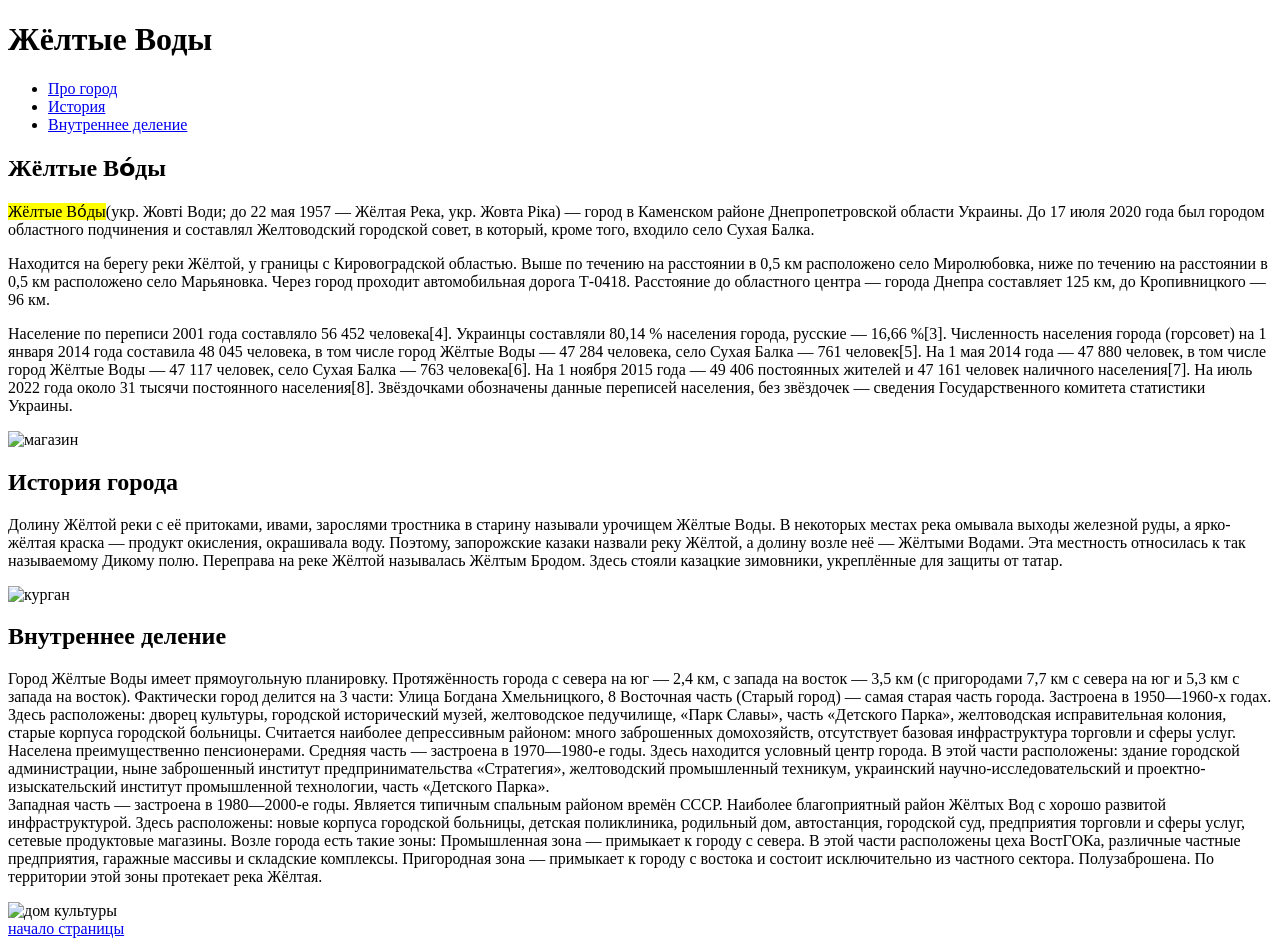
==== lesson_2/index.html @ 6a4b074c "Add files via upload" ====
<!DOCTYPE html>
<html lang="ru">
<head>
   <meta charset="UTF-8">
   <meta name="viewport" content="width=device-width, initial-scale=1.0">
   <title>Желтые Воды</title>
</head>
<body>
  <header id="top">
   <h1>Жёлтые Воды</h1>
  </header>
  <main>
   <div class="list">
      <ul>
         <li>
            <a href="#zv">Про город</a>
         </li>
         <li>
            <a href="#history">История</a>
         </li>
         <li>
            <a href="#internal_division">Внутреннее деление</a>
         </li>
      </ul>
   </div>
   <div id="zv" class="zv">
      <h2>Жёлтые Во́ды</h2>
      <p><mark>Жёлтые Во́ды</mark>(укр. Жовті Води; до 22 мая 1957 — Жёлтая Река, укр. Жовта Ріка) — город в Каменском районе Днепропетровской области Украины. До 17 июля 2020 года был городом областного подчинения и составлял Желтоводский городской совет, в который, кроме того, входило село Сухая Балка.</p>
      <p>Находится на берегу реки Жёлтой, у границы с Кировоградской областью. Выше по течению на расстоянии в 0,5 км расположено село Миролюбовка, ниже по течению на расстоянии в 0,5 км расположено село Марьяновка.

         Через город проходит автомобильная дорога Т-0418. Расстояние до областного центра — города Днепра составляет 125 км, до Кропивницкого — 96 км.</p>
         <p>Население по переписи 2001 года составляло 56 452 человека[4]. Украинцы составляли 80,14 % населения города, русские — 16,66 %[3].

            Численность населения города (горсовет) на 1 января 2014 года составила 48 045 человека, в том числе город Жёлтые Воды — 47 284 человека, село Сухая Балка — 761 человек[5].
            
            На 1 мая 2014 года — 47 880 человек, в том числе город Жёлтые Воды — 47 117 человек, село Сухая Балка — 763 человека[6].
            
            На 1 ноября 2015 года — 49 406 постоянных жителей и 47 161 человек наличного населения[7].
            
            На июль 2022 года около 31 тысячи постоянного населения[8].
            
            Звёздочками обозначены данные переписей населения, без звёздочек — сведения Государственного комитета статистики Украины.</p>
            <img src="/img/shop.jpeg" alt="магазин">
   </div>
   <div id="history" class="history">
      <h2>История города</h2>
      <p>Долину Жёлтой реки с её притоками, ивами, зарослями тростника в старину называли урочищем Жёлтые Воды. В некоторых местах река омывала выходы железной руды, а ярко-жёлтая краска — продукт окисления, окрашивала воду. Поэтому, запорожские казаки назвали реку Жёлтой, а долину возле неё — Жёлтыми Водами. Эта местность относилась к так называемому Дикому полю.

         Переправа на реке Жёлтой называлась Жёлтым Бродом. Здесь стояли казацкие зимовники, укреплённые для защиты от татар.</p>
         <img src="/img/kurgan.JPG" alt="курган">
   </div>
   <div id="internal_division" class="internal_division">
      <h2>Внутреннее деление</h2>
      <p>Город Жёлтые Воды имеет прямоугольную планировку. Протяжённость города с севера на юг — 2,4 км, с запада на восток — 3,5 км (с пригородами 7,7 км с севера на юг и 5,3 км с запада на восток).

         Фактически город делится на 3 части:
         
         
         Улица Богдана Хмельницкого, 8
         Восточная часть (Старый город) — самая старая часть города. Застроена в 1950—1960-х годах. Здесь расположены: дворец культуры, городской исторический музей, желтоводское педучилище, «Парк Славы», часть «Детского Парка», желтоводская исправительная колония, старые корпуса городской больницы. Считается наиболее депрессивным районом: много заброшенных домохозяйств, отсутствует базовая инфраструктура торговли и сферы услуг. Населена преимущественно пенсионерами.
         
         Средняя часть — застроена в 1970—1980-е годы. Здесь находится условный центр города. В этой части расположены: здание городской администрации, ныне заброшенный институт предпринимательства «Стратегия», желтоводский промышленный техникум, украинский научно-исследовательский и проектно-изыскательский институт промышленной технологии, часть «Детского Парка». <br>
         
         Западная часть — застроена в 1980—2000-е годы. Является типичным спальным районом времён СССР. Наиболее благоприятный район Жёлтых Вод с хорошо развитой инфраструктурой. Здесь расположены: новые корпуса городской больницы, детская поликлиника, родильный дом, автостанция, городской суд, предприятия торговли и сферы услуг, сетевые продуктовые магазины.
         
         Возле города есть такие зоны:
         
         Промышленная зона — примыкает к городу с севера. В этой части расположены цеха ВостГОКа, различные частные предприятия, гаражные массивы и складские комплексы.
         
         Пригородная зона — примыкает к городу с востока и состоит исключительно из частного сектора. Полузаброшена. По территории этой зоны протекает река Жёлтая.</p>
         <img src="/img/dom_kultury.jpg" alt="дом культуры">
   </div>
  </main>
  <footer>
   <a href="#top">начало страницы</a>
  </footer>
</body>
</html>
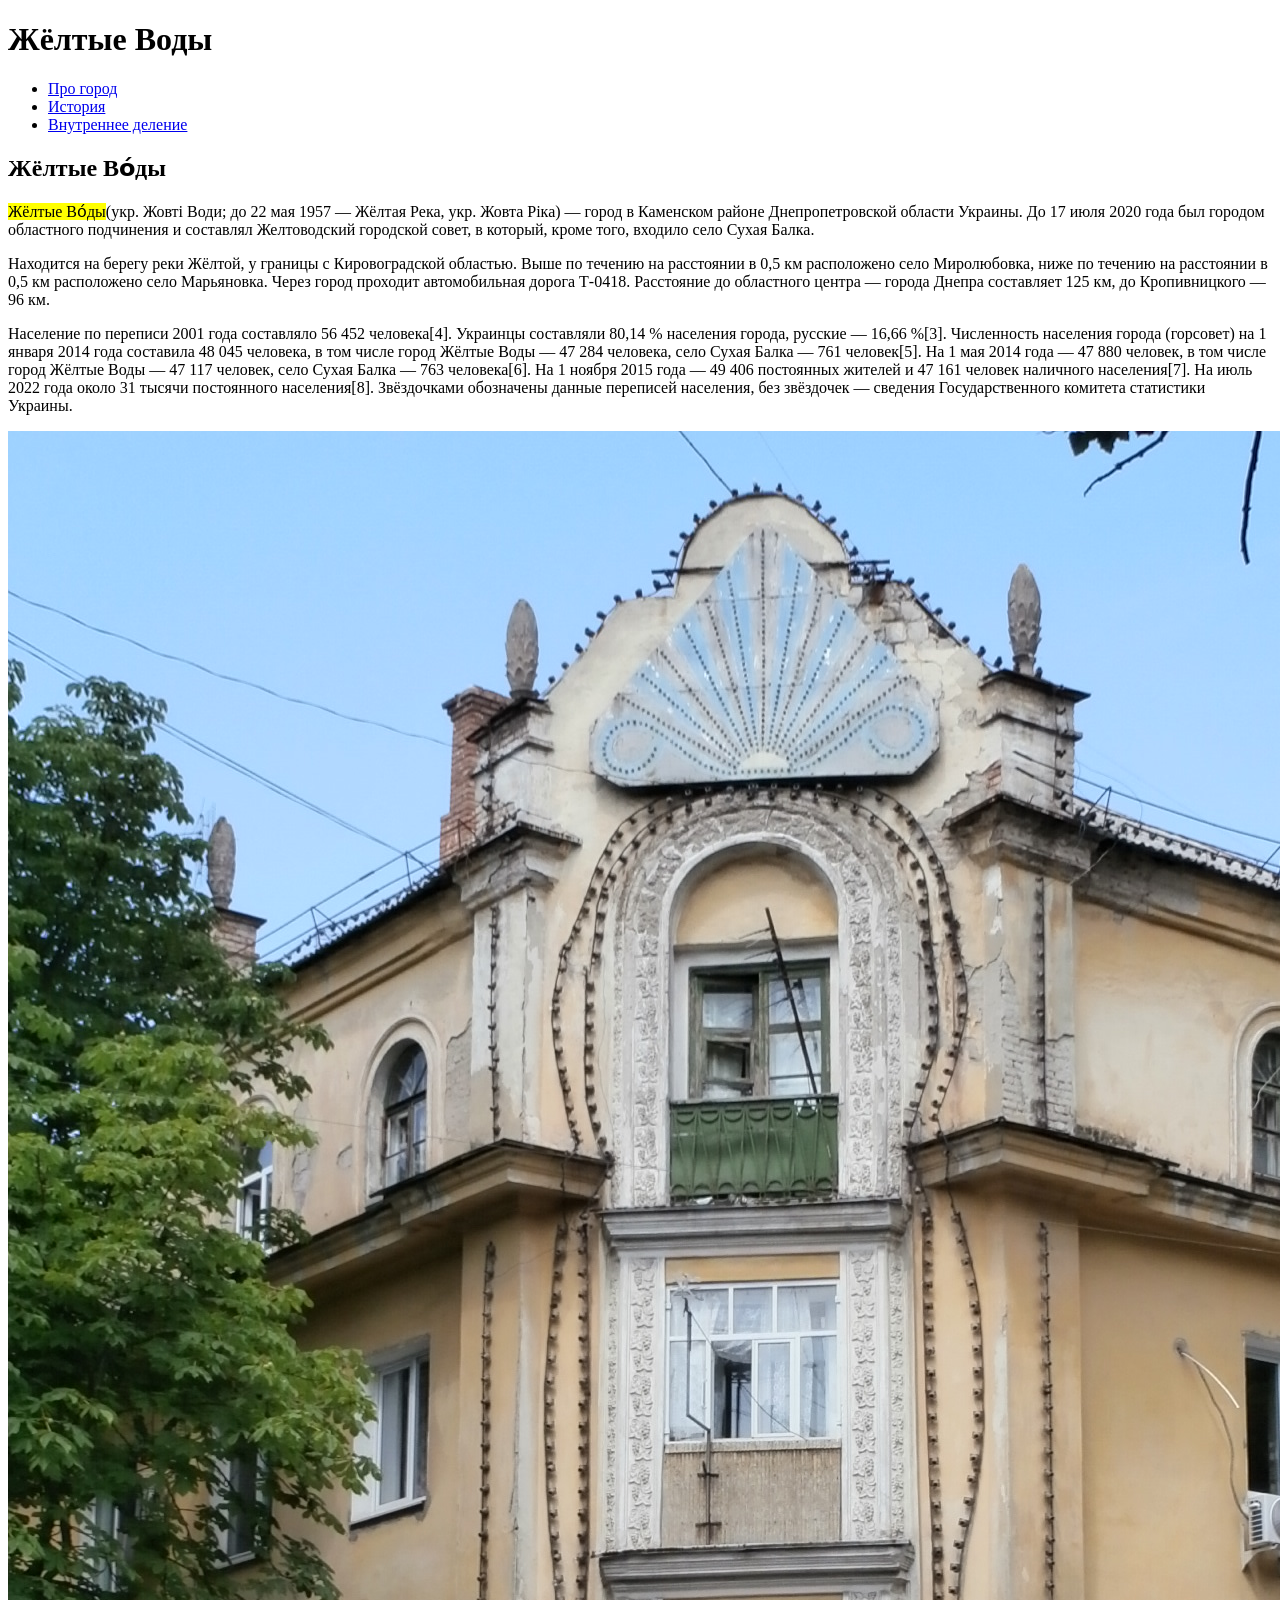
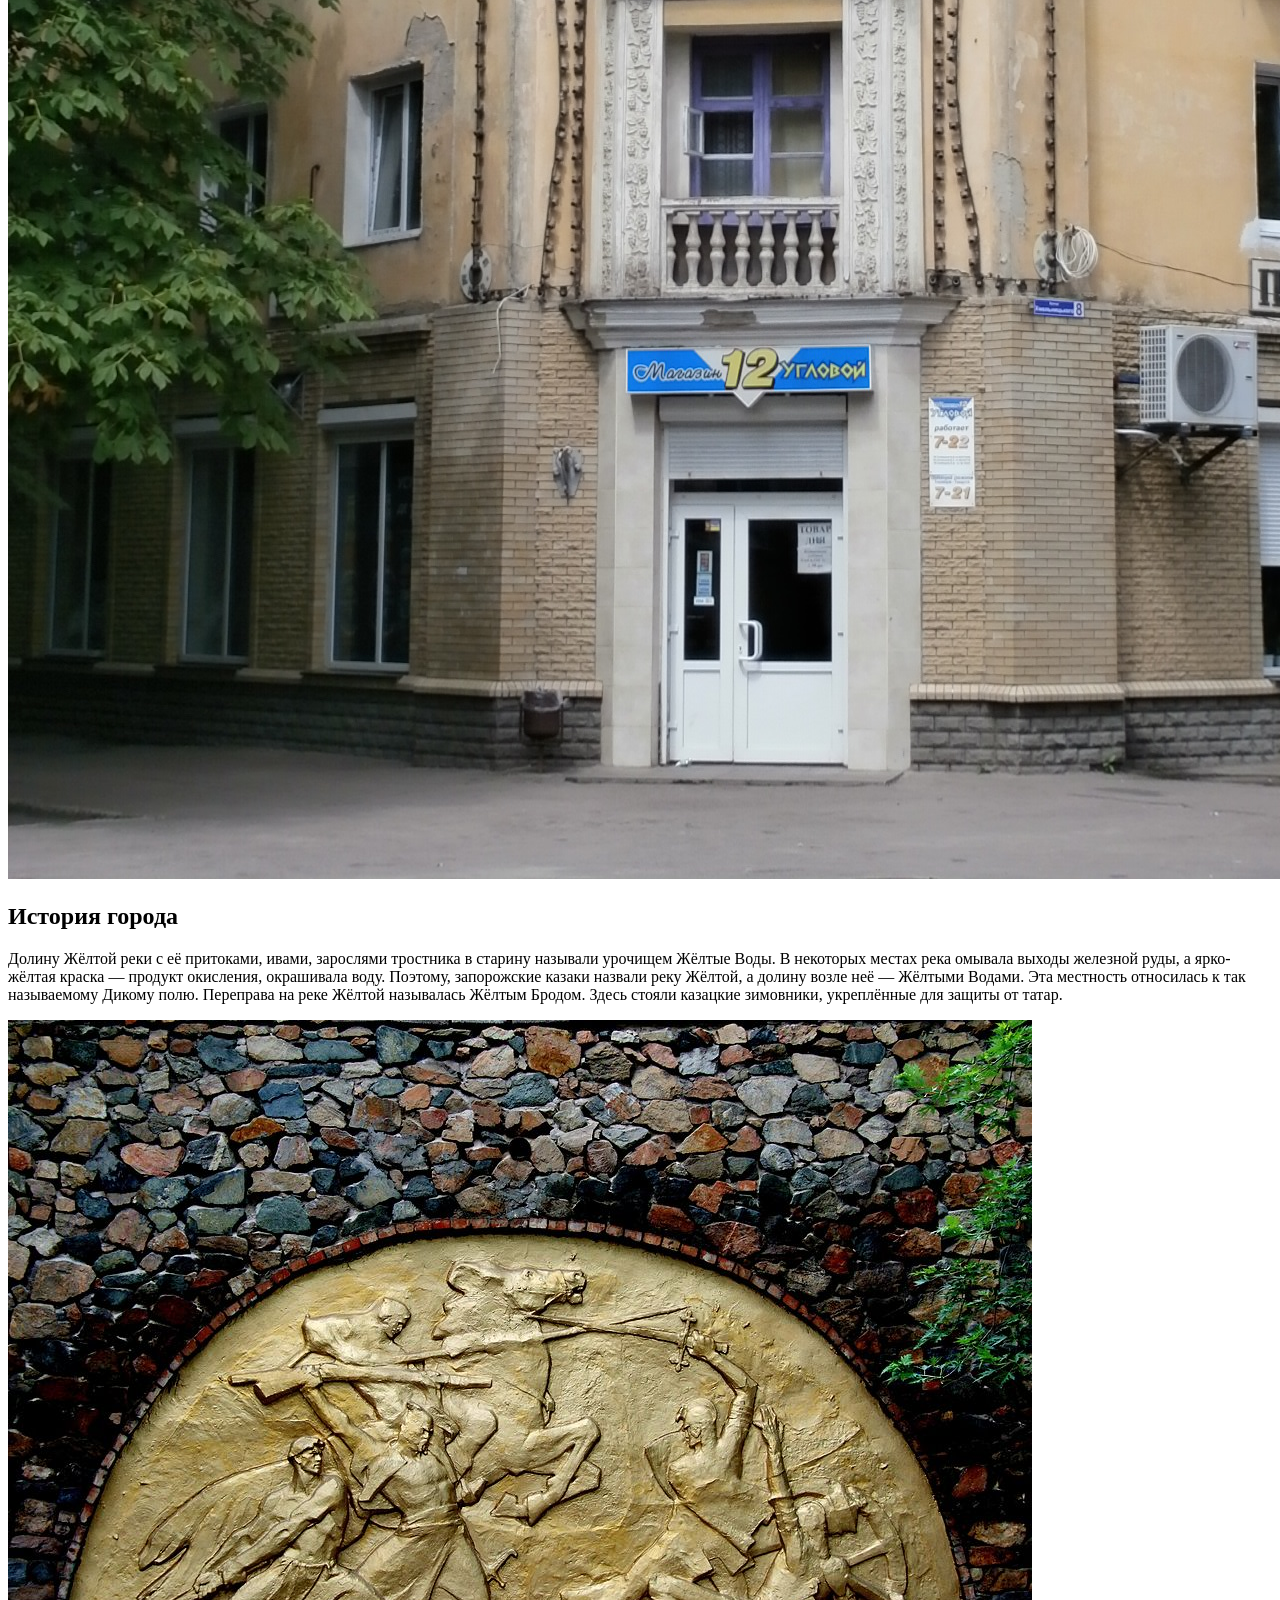
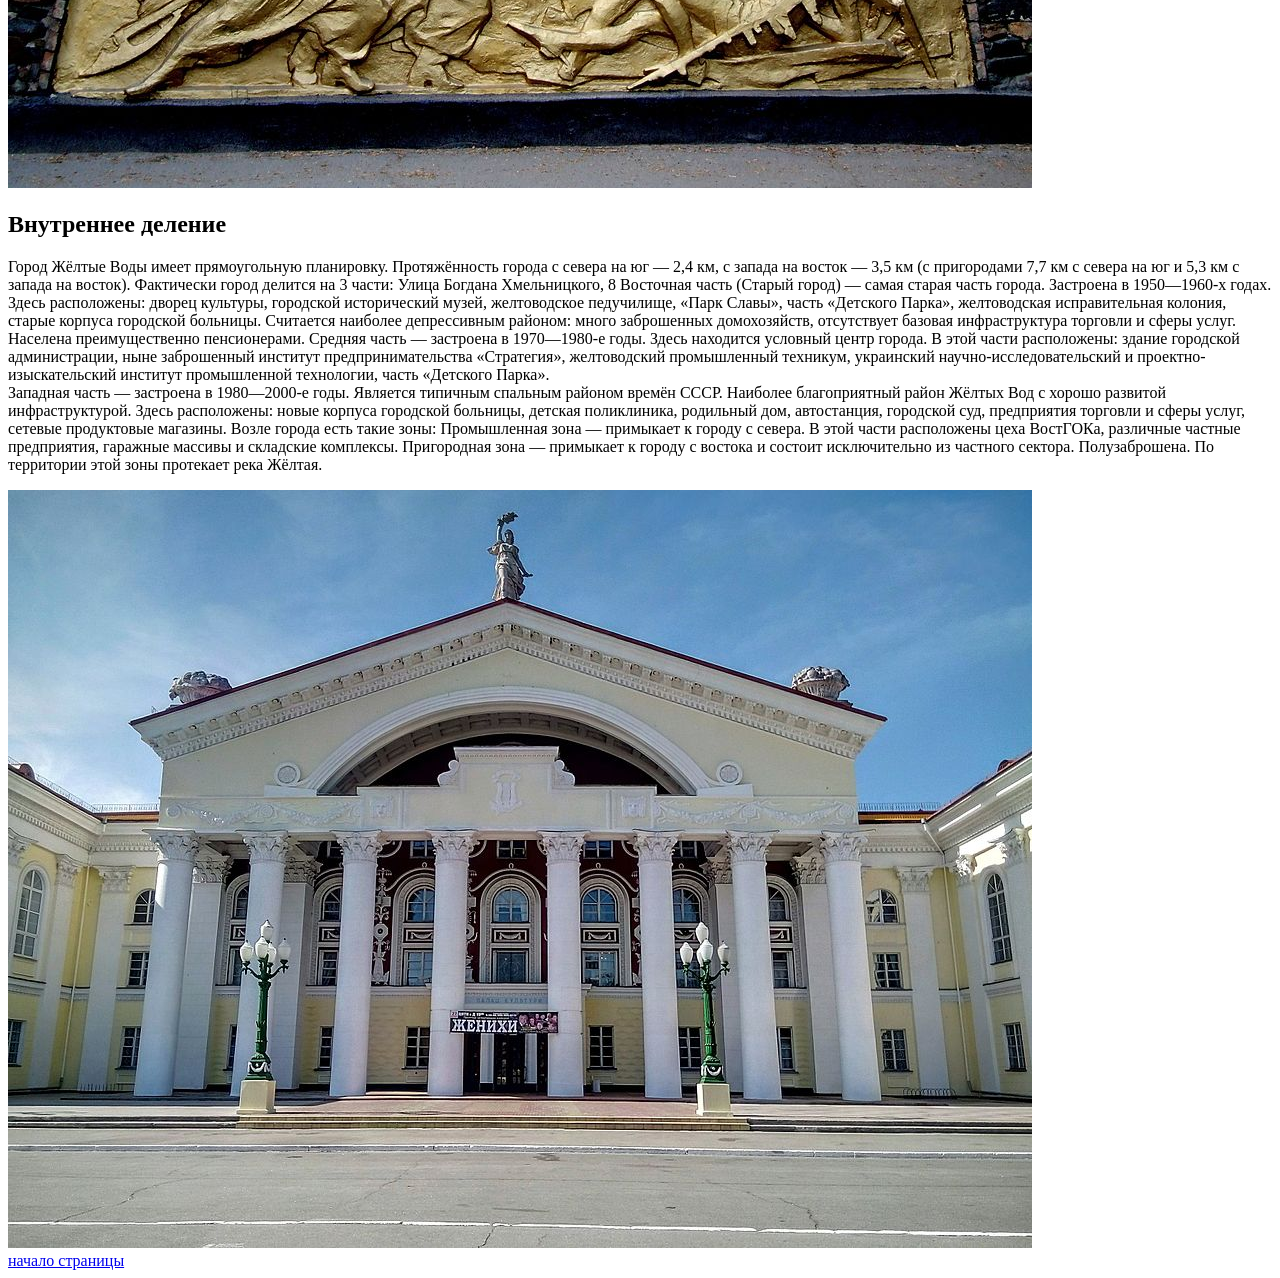
==== commit 59200761: "Update index.html" ====
--- a/lesson_2/index.html
+++ b/lesson_2/index.html
@@ -40,14 +40,14 @@
             На июль 2022 года около 31 тысячи постоянного населения[8].
             
             Звёздочками обозначены данные переписей населения, без звёздочек — сведения Государственного комитета статистики Украины.</p>
-            <img src="/img/shop.jpeg" alt="магазин">
+            <img src="img/shop.jpeg" alt="магазин">
    </div>
    <div id="history" class="history">
       <h2>История города</h2>
       <p>Долину Жёлтой реки с её притоками, ивами, зарослями тростника в старину называли урочищем Жёлтые Воды. В некоторых местах река омывала выходы железной руды, а ярко-жёлтая краска — продукт окисления, окрашивала воду. Поэтому, запорожские казаки назвали реку Жёлтой, а долину возле неё — Жёлтыми Водами. Эта местность относилась к так называемому Дикому полю.
 
          Переправа на реке Жёлтой называлась Жёлтым Бродом. Здесь стояли казацкие зимовники, укреплённые для защиты от татар.</p>
-         <img src="/img/kurgan.JPG" alt="курган">
+         <img src="img/kurgan.JPG" alt="курган">
    </div>
    <div id="internal_division" class="internal_division">
       <h2>Внутреннее деление</h2>
@@ -68,11 +68,11 @@
          Промышленная зона — примыкает к городу с севера. В этой части расположены цеха ВостГОКа, различные частные предприятия, гаражные массивы и складские комплексы.
          
          Пригородная зона — примыкает к городу с востока и состоит исключительно из частного сектора. Полузаброшена. По территории этой зоны протекает река Жёлтая.</p>
-         <img src="/img/dom_kultury.jpg" alt="дом культуры">
+         <img src="img/dom_kultury.jpg" alt="дом культуры">
    </div>
   </main>
   <footer>
    <a href="#top">начало страницы</a>
   </footer>
 </body>
-</html>+</html>
